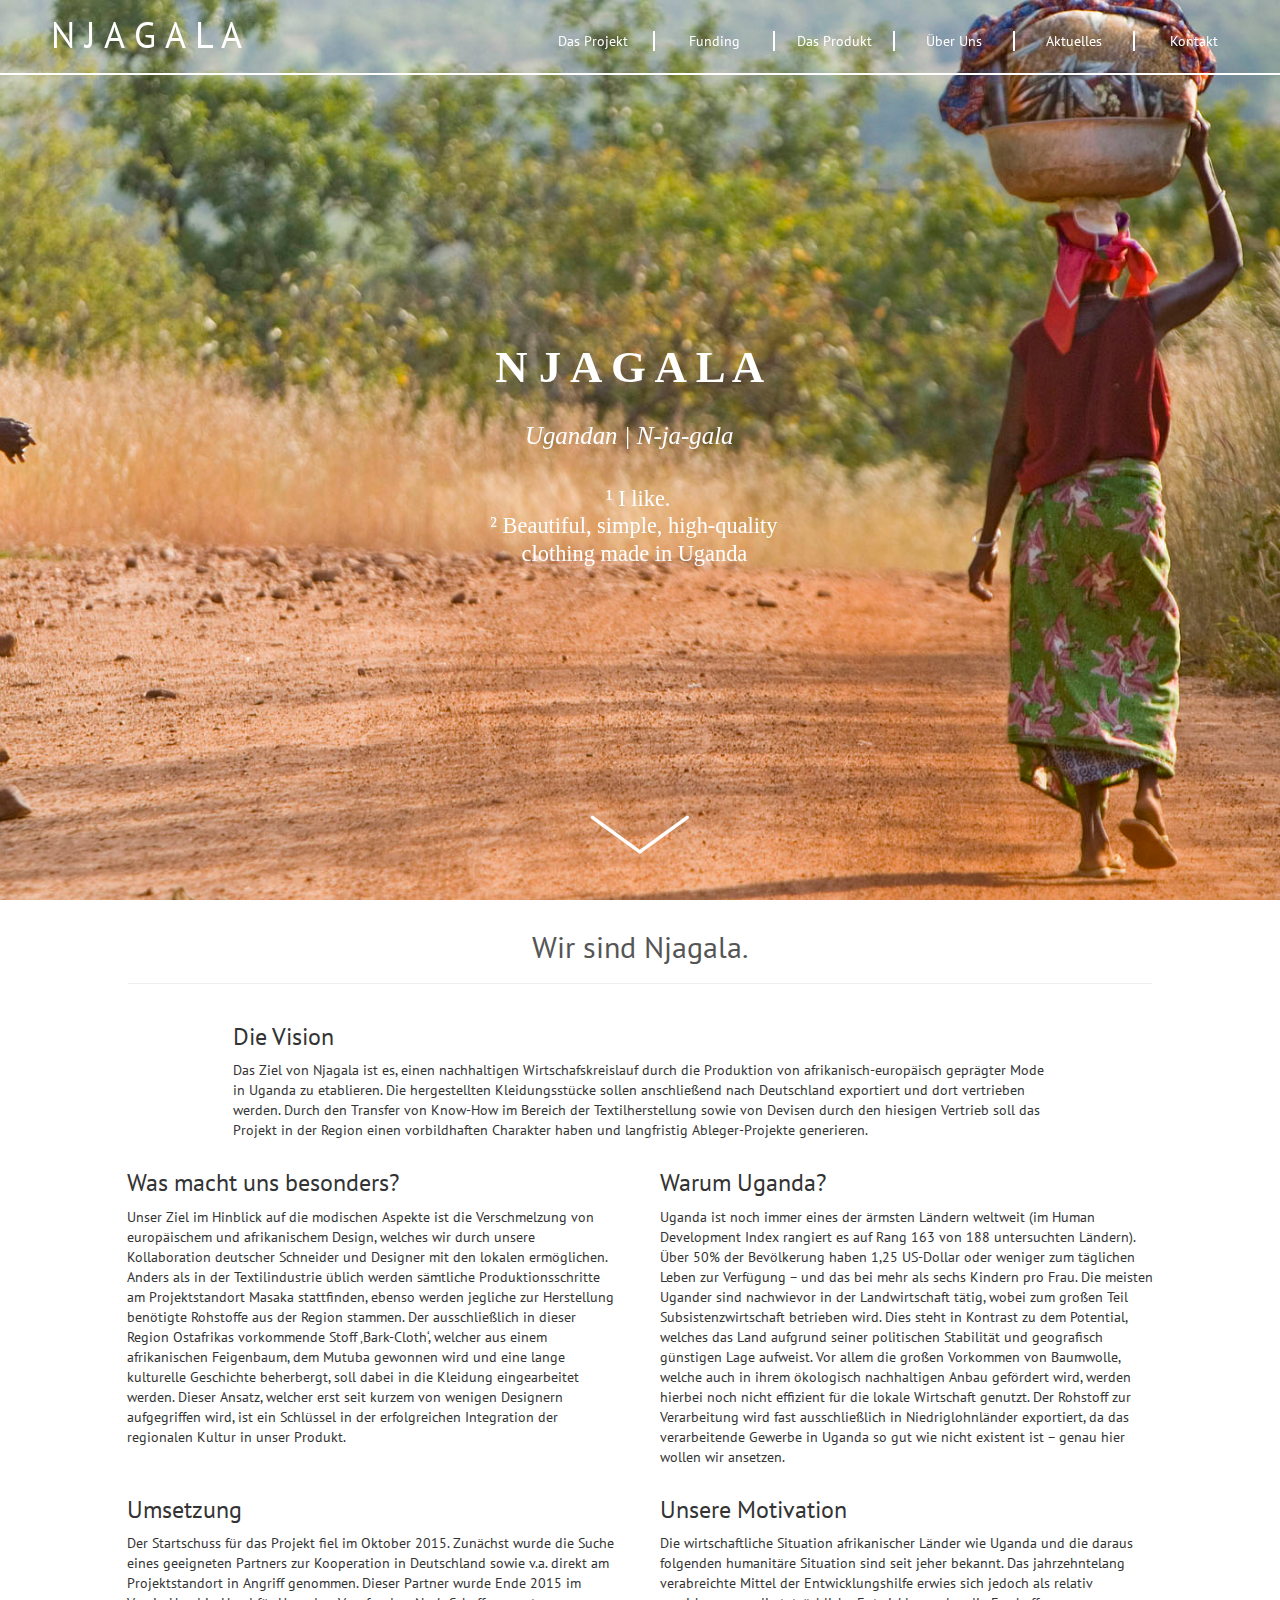
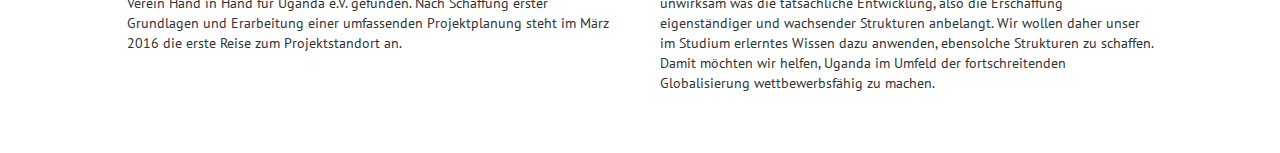
==== index.htm @ dfd2e8a6 "+ new content in first section (project)" ====
<!DOCTYPE html>
<html>
<head>
  <!-- Content-related -->
  <title>Njagala</title>
  <meta http-equiv="author" content="Steven Abreu" />
  <!-- Display-related -->
  <meta charset="utf-8"/>
  <meta name="viewport" content="width=device-width, initial-scale=1.0, maximum-scale=1.0, user-scalable=0">
  <!-- frameworks -->
  <link rel="stylesheet" type="text/css" href="frameworks/css/bootstrap.min.css">
  <link rel="stylesheet" type="text/css" href="frameworks/css/bootstrap-theme.min.css">
  <script src="frameworks/js/jquery-2.2.3.min.js"></script>
  <script src="frameworks/jquery.backstretch.min.js"></script>
  <script src="frameworks/js/bootstrap.min.js"></script>
  <link href='https://fonts.googleapis.com/css?family=PT+Sans:400,700&subset=latin,latin-ext' rel='stylesheet' type='text/css'>
  <!-- custom stuff -->
  <link rel="stylesheet" type="text/css" href="style/styles.css">
  <script src="script/script.js"></script>
</head>

<body>

  <!-- Navigation Bar -->
   <div class="navigation-bar-wrapper">
     <div class="navigation-bar-background">
     </div>
    <header>
      <div id="logo">
        <h1 id="title">N J A G A L A</h1>
      </div>
      <nav>
        <ul class="navbar">
          <li><a class="project-link">Das Projekt</a></li>
          <li><a href="index.htm">Funding</a></li>
          <li><a href="index.htm">Das Produkt</a></li>
          <li><a href="index.htm">Über Uns</a>
            <ul>
              <li class="nested-list-item"><a href="index.htm">Das Team</a></li>
              <li class="nested-list-item"><a href="index.htm">Unsere Partner</a></li>
            </ul>
          </li>
          <li><a href="index.htm">Aktuelles</a></li>
          <li><a href="index.htm">Kontakt</a></li>
        </ul>
      </nav>

      <img id="burger-image" src="images/burger.png" alt="menu" />

    </header>
  </div>

  <!-- Landing Page Background Image -->
  <div class="image-container">
    <script>$(".image-container").backstretch("images/background.jpeg");</script>
    <img id="image-text" src="images/text.svg">
    <img id="down-arrow" src="images/down_arrow.png">
  </div>

  <!-- Burger Menu for smaller devices -->
  <div class="burger-menu">

    <!-- back arrow -->
    <div class="burger-menu-head">
      <img id="back-arrow" src="images/back-arrow.png" class="burger-back-arrow">
    </div>

    <!-- burger menu content -->
    <ul class="burger-nav">
      <li><a class="project-link">Das Projekt</a></li>
      <li><a href="index.htm">Funding</a></li>
      <li><a href="index.htm">Das Produkt</a></li>
      <li><a href="index.htm">Über Uns</a>
        <ul>
          <li><a href="index.htm">Das Team</a></li>
          <li><a href="index.htm">Unsere Partner</a></li>
        </ul>
      </li>
      <li><a href="index.htm">Aktuelles</a></li>
      <li><a href="index.htm">Kontakt</a></li>
    </ul>
    <p class="burger-menu-subtext">© Njagala 2016</p>

  </div>

  <div id="rest-of-page">
    <div class="container full-width">
      <div class="row about-njgala-section">
        <h2 id="about-header">Wir sind Njagala.</h2>
        <hr>
        <div class="pad col-xs-10 col-sm-8 col-lg-8 col-xs-offset-1 col-sm-offset-2">
          <p class="vision">
            <h3 class="vision">Die Vision</h3>
            Das Ziel von Njagala ist es, einen nachhaltigen Wirtschafskreislauf durch die Produktion von afrikanisch-europäisch geprägter Mode in Uganda zu etablieren. Die hergestellten Kleidungsstücke sollen anschließend nach Deutschland exportiert und dort vertrieben werden. Durch den Transfer von Know-How im Bereich der Textilherstellung sowie von Devisen durch den hiesigen Vertrieb soll das Projekt in der Region einen vorbildhaften Charakter haben und langfristig Ableger-Projekte generieren.
          </p>
        </div>
        <div class="pad col-xs-10 col-sm-5 col-lg-5 col-xs-offset-1 col-lg-offset-1">
          <p>
            <h3>Was macht uns besonders?</h3>
            Unser Ziel im Hinblick auf die modischen Aspekte ist die Verschmelzung von europäischem und afrikanischem Design, welches wir durch unsere Kollaboration deutscher Schneider und Designer mit den lokalen ermöglichen. Anders als in der Textilindustrie üblich werden sämtliche Produktionsschritte am Projektstandort Masaka stattfinden, ebenso werden jegliche zur Herstellung benötigte Rohstoffe aus der Region stammen. Der ausschließlich in dieser Region Ostafrikas vorkommende Stoff ‚Bark-Cloth‘, welcher aus einem afrikanischen Feigenbaum, dem Mutuba gewonnen wird und eine lange kulturelle Geschichte beherbergt, soll dabei in die Kleidung eingearbeitet werden. Dieser Ansatz, welcher erst seit kurzem von wenigen Designern aufgegriffen wird, ist ein Schlüssel in der erfolgreichen Integration der regionalen Kultur in unser Produkt.
          </p>
        </div>
        <div class="pad col-xs-10 col-sm-5 col-lg-5 col-xs-offset-1 col-sm-offset-0 col-lg-offset-0">
          <p>
            <h3>Warum Uganda?</h3>
            Uganda ist noch immer eines der ärmsten Ländern weltweit (im Human Development Index rangiert es auf Rang 163 von 188 untersuchten Ländern). Über 50% der Bevölkerung haben 1,25 US-Dollar oder weniger zum täglichen Leben zur Verfügung – und das bei mehr als sechs Kindern pro Frau. Die meisten Ugander sind nachwievor in der Landwirtschaft tätig, wobei zum großen Teil Subsistenzwirtschaft betrieben wird. Dies steht in Kontrast zu dem Potential, welches das Land aufgrund seiner politischen Stabilität und geografisch günstigen Lage aufweist. Vor allem die großen Vorkommen von Baumwolle, welche auch in ihrem ökologisch nachhaltigen Anbau gefördert wird, werden hierbei noch nicht effizient für die lokale Wirtschaft genutzt. Der Rohstoff zur Verarbeitung wird fast ausschließlich in Niedriglohnländer exportiert, da das verarbeitende Gewerbe in Uganda so gut wie nicht existent ist – genau hier wollen wir ansetzen.
          </p>
        </div>
        <div class="pad col-xs-10 col-sm-5 col-lg-5 col-xs-offset-1">
          <p>
            <h3>Umsetzung</h3>
            Der Startschuss für das Projekt fiel im Oktober 2015. Zunächst wurde die Suche eines geeigneten Partners zur Kooperation in Deutschland sowie v.a. direkt am Projektstandort in Angriff genommen. Dieser Partner wurde Ende 2015 im Verein Hand in Hand für Uganda e.V. gefunden. Nach Schaffung erster Grundlagen und Erarbeitung einer umfassenden Projektplanung steht im März 2016 die erste Reise zum Projektstandort an.
          </p>
        </div>
        <div class="pad col-xs-10 col-sm-5 col-lg-5 col-xs-offset-1 col-sm-offset-0">
          <p>
            <h3>Unsere Motivation</h3>
            Die wirtschaftliche Situation afrikanischer Länder wie Uganda und die daraus folgenden humanitäre Situation sind seit jeher bekannt. Das jahrzehntelang verabreichte Mittel der Entwicklungshilfe erwies sich jedoch als relativ unwirksam was die tatsächliche Entwicklung, also die Erschaffung eigenständiger und wachsender Strukturen anbelangt. Wir wollen daher unser im Studium erlerntes Wissen dazu anwenden, ebensolche Strukturen zu schaffen. Damit möchten wir helfen, Uganda im Umfeld der fortschreitenden Globalisierung wettbewerbsfähig  zu machen.
          </p>
        </div>
      </div>
    </div>
  </div>

  <footer>
  </footer>
</body>
</html>
---- style/styles.css ----
body {
	font-family: 'PT Sans', sans-serif;
}

hr {
	width: 80%;
}

p {
	overflow: hidden;
}

.pad {
	padding: 0px 20px;
}

#about-header {
	text-align: center;
	width: 100%;
	color: #555;
}

#rest-of-page {
	background-color: white;
	z-index: 0;
	position: absolute;
	top: 100%;
	padding-top: 10px;
	padding-bottom: 50px;
}

.full-width {
	width: 100%;
}

.about-njagala-section {
	margin: 0px 200px;
}

/*----------------- Start -----------------*/

.navigation-bar-background {
	position: absolute;
	top: 0px;
	left: 0px;
	width: 100%;
	height:100%;
	background-color: #555;
	opacity: 0.0;
}

.navigation-bar-wrapper {
	z-index: 99;
	position: fixed;
	width: 100%;
	height: 75px;
	border-bottom: 2px solid #fff; /* text-color */
}

.image-container {
	z-index: -10;
	height: 100%;
	width: 100%;
	margin: 0;
	padding: 0;
	position: fixed;
	left: 0;
	top: 0;
}

img#image-text {
	z-index: -1;
	width: 300px;
	height: auto;
	position: fixed;
	left: 50%;
	top: 50%;
	margin-left: -150px;
	margin-top: -100px;
}

@media only screen and (max-height: 500px) {
	img#image-text {
		width: 200px;
		margin-left: -100px;
		margin-top: -66px;
	}
}

img#down-arrow {
	max-width: 100px;
	height: auto;
	position: absolute;
	bottom: 5%;
	left: 50%;
	margin-left: -50px;
	overflow: hidden;
}

header {
	position: fixed;
	top: 5px;
	left: 3%;
	right: 2%;
	z-index: 999;
	height: 60px;
	padding-top: 5px;
	padding-bottom: 15px;
	overflow: visible;
}

#logo {
	float: left;
	margin-left: 1%;
	margin-top: 5px;
	clear: both;
}

h1#title {
	display: inline;
	color: #fff; /* text-color */
}

/* -------------------- NAVIGATION BAR-------------------- */

nav {
	float: right;
	margin-top: 20px;
	height: 50px;
}

.project-link {
	cursor: pointer;
}

.navbar li {
	float: left;
	list-style: none;
	text-align: center;
	width: 120px;
	color: #fff; /* text-color */
	padding: 0;
	margin: 0;
}

.navbar li:first-of-type {
	border: none;
}

.navbar li {
	border-left: 2px solid #fff; /* text-color */
}

.navbar a {
	text-decoration: none;
	color: #fff; /* text-color */
}

.navbar a:hover {
	color: #fff; /* text-color */
}

/* nested list */
.navbar li ul {
	display: none;
	margin: 0;
	padding: 0;
}

.navbar li:hover ul {
	display: block;
}

.navbar li:hover ul li:first-of-type {
	padding-top: 32px;
	border-left: 2px solid #fff; /* text-color */
}

.navbar li:hover ul li {
	padding: 10px;
	margin-left: -2px;
	padding-right: 10px;
	border-bottom: 2px solid white;
	/*background-color: transparent; /* bg-color */*/
}

img#burger-image {
	height: 32px;
	width: 32px;
	position: fixed;
	right: 6%;
	top: 19px;
	display: none;
}

@media only screen and (max-width: 1050px) {
	img#burger-image {
		display: block;
	}

	nav {
		visibility: hidden;
	}
}

/* -------------------- BURGER MENU -------------------- */

.burger-menu {
	z-index: 9999;
	background-color: #555; /* bg-color */
	position: fixed;
	top: 0;
	right: 0;
	height: 100%;
	width: 300px;

	display: table;
	position: fixed;
	min-height: 380px;
}

.burger-menu-head {
	height: 75px;
	border-bottom: 2px solid #fff; /* text-color */
}

.burger-back-arrow {
	height: 32px;
	width: 32px;
	position: fixed;
	right: 6%;
	top: 19px;
	z-index: 9999;
}

.burger-menu-subtext {
	color: #fff; /* text-color */
	text-align: center;

	display: table-row;
	vertical-align: bottom;
}

.burger-nav {
	display: table-row;
	vertical-align: middle;
}

.burger-nav li {
	min-width: 200px;
	max-width: 80%;
	list-style: none;
	text-align: right;
	color: #fff; /* text-color */
	padding: 20px 0;
	margin: 0;
	font-size: 30px;
	font-weight: bold;
}

.burger-nav a {
	text-decoration: none;
	color: #fff; /* text-color */
}

.burger-nav li ul {
	margin: 0;
	padding: 0;
	display: none;
}

@media only screen and (max-height: 580px) {
	.burger-nav li {
		font-size: 20px;
		padding: 15px 0;
		min-width: 133px;
	}
	.burger-menu {
		width: 200px;
	}
}

@media only screen and (max-height: 580px) and (max-width: 600px) {
	.burger-menu {
		width: 100%;
	}
}

@media only screen and (max-width: 600px) {
	.burger-menu {
		width: 100%;
	}

	.burger-nav li {
		text-align: center;
		max-width: 100%;
	}
}

@media only screen and (max-height: 630px) {
	.burger-nav li {
		font-size: 25px;
		padding: 17px 0;
	}
}

@media only screen and (max-height: 525px) {
	.burger-nav li {
		font-size: 15px;
		padding: 10px 0;
	}
}
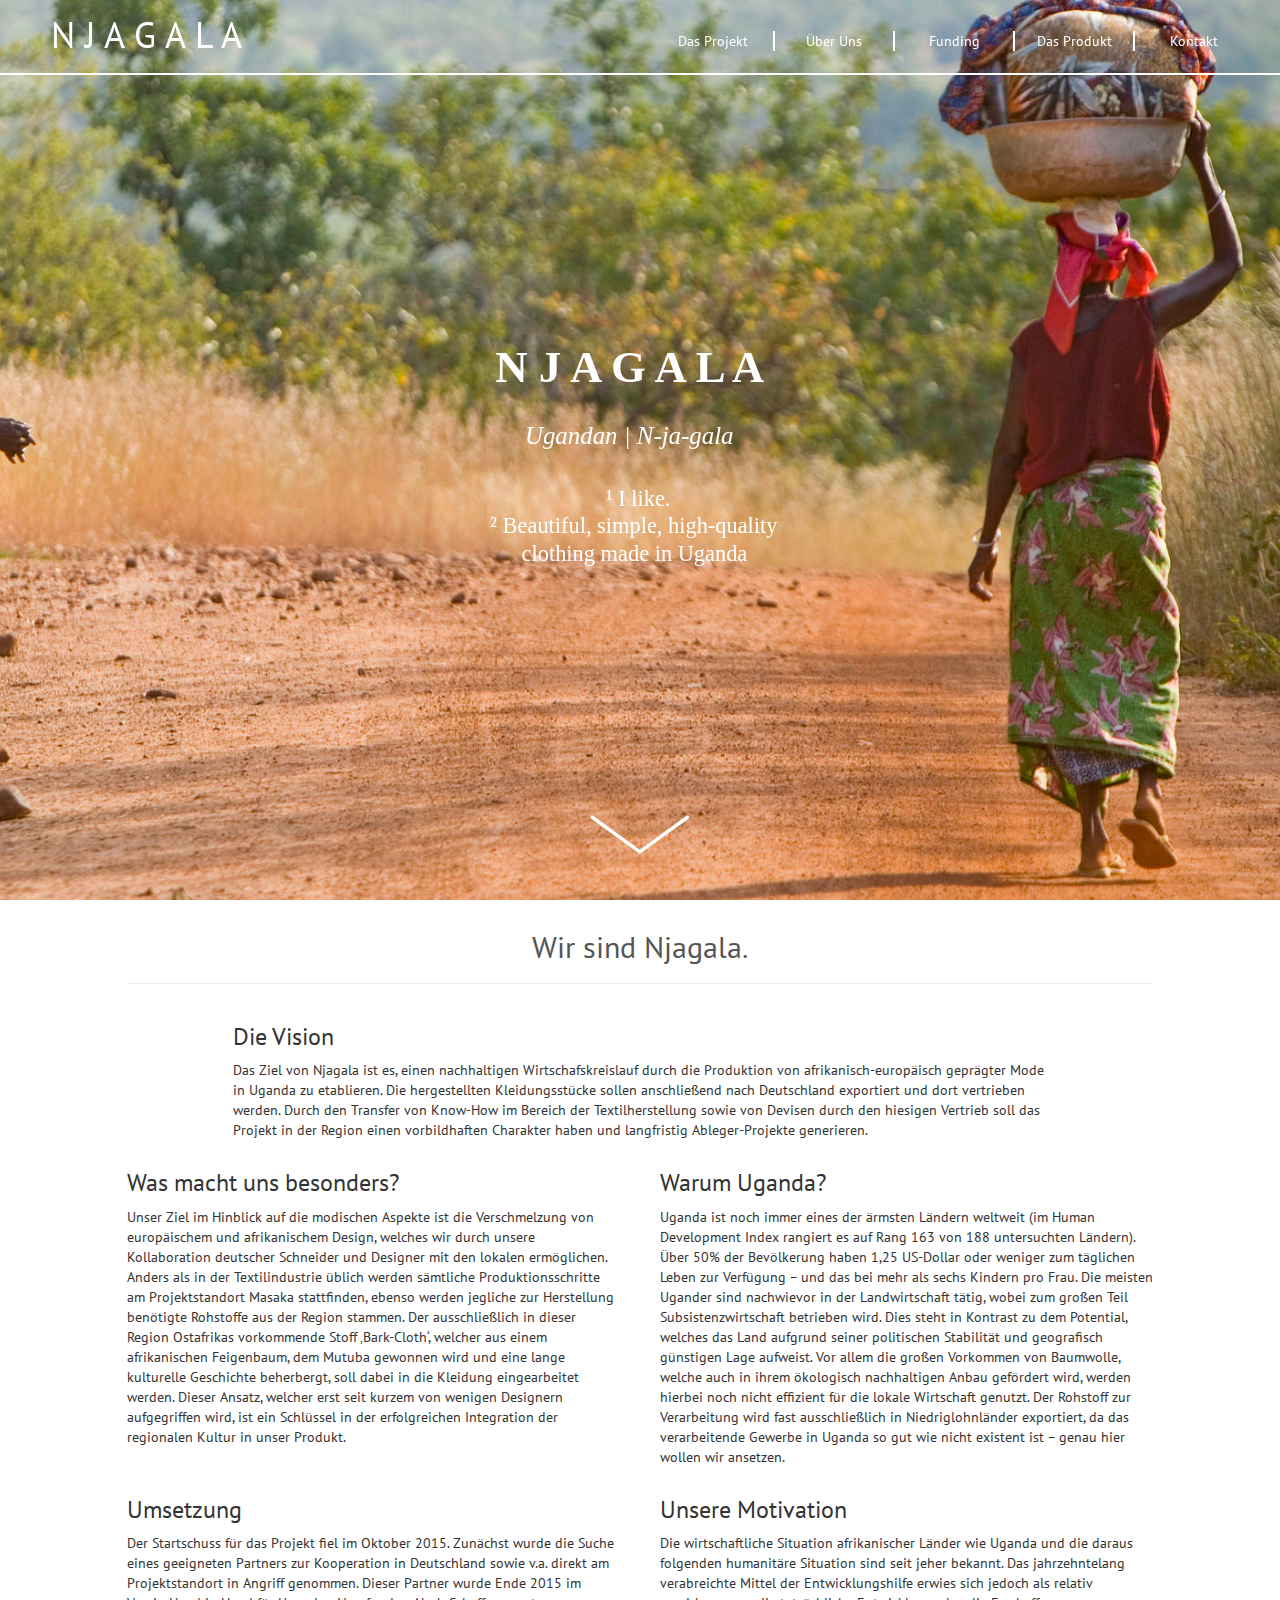
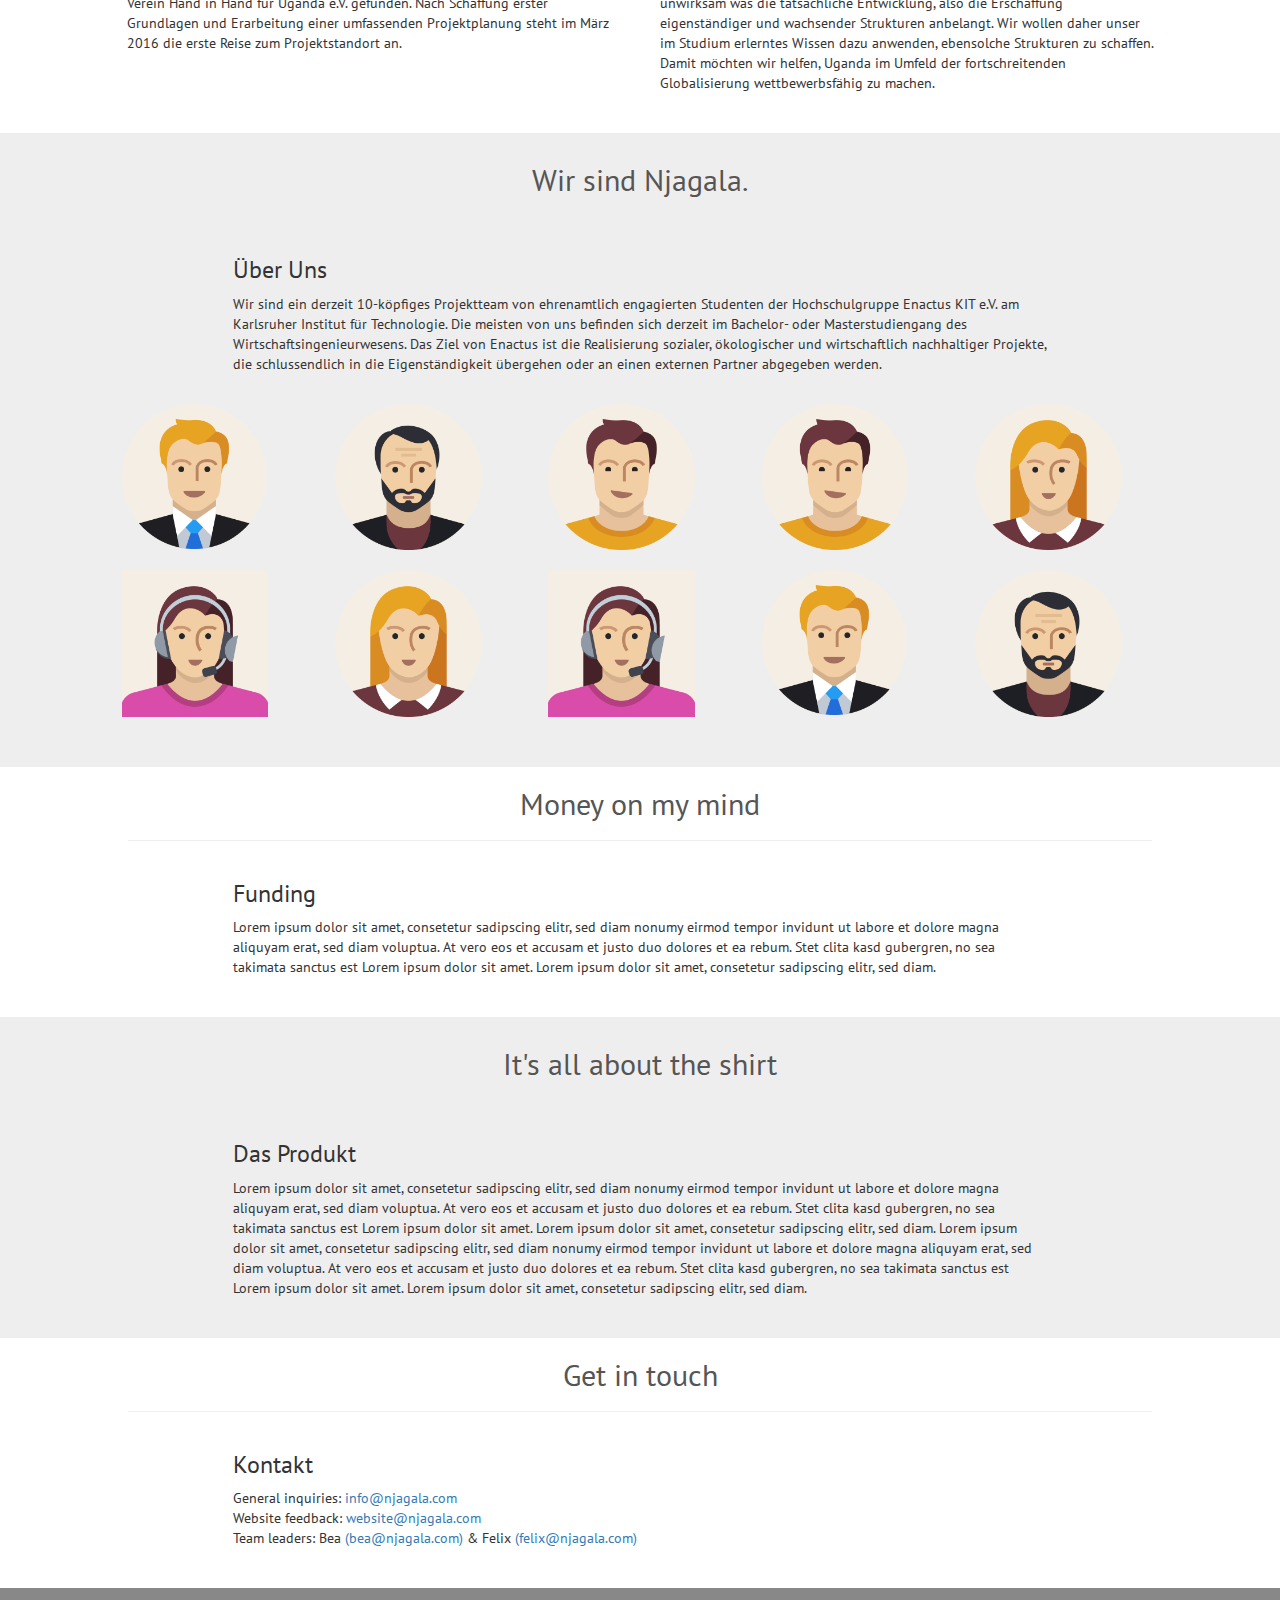
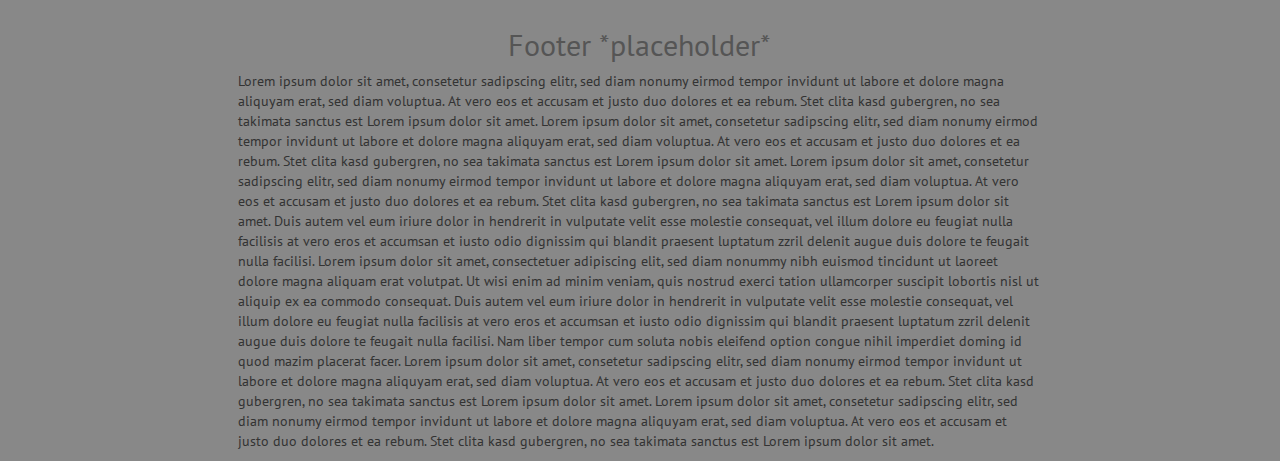
==== commit 87203134: "+ more content (about-us, funding, product, contact)" ====
--- a/index.htm
+++ b/index.htm
@@ -31,17 +31,17 @@
       </div>
       <nav>
         <ul class="navbar">
-          <li><a class="project-link">Das Projekt</a></li>
-          <li><a href="index.htm">Funding</a></li>
-          <li><a href="index.htm">Das Produkt</a></li>
-          <li><a href="index.htm">Über Uns</a>
+          <li><a class="project-link nav-link">Das Projekt</a></li>
+          <li><a class='nav-link about-us-link'>Über Uns</a>
             <ul>
-              <li class="nested-list-item"><a href="index.htm">Das Team</a></li>
-              <li class="nested-list-item"><a href="index.htm">Unsere Partner</a></li>
+              <li class="nested-list-item"><a class='nav-link'>Das Team</a></li>
+              <li class="nested-list-item"><a class='nav-link'>Unsere Partner</a></li>
             </ul>
           </li>
-          <li><a href="index.htm">Aktuelles</a></li>
-          <li><a href="index.htm">Kontakt</a></li>
+          <li><a class='nav-link funding-link'>Funding</a></li>
+          <li><a class='nav-link product-link'>Das Produkt</a></li>
+          <li><a class='nav-link contact-link'>Kontakt</a></li>
+          <!-- <li><a class='nav-link'>Aktuelles</a></li> -->
         </ul>
       </nav>
 
@@ -67,17 +67,17 @@
 
     <!-- burger menu content -->
     <ul class="burger-nav">
-      <li><a class="project-link">Das Projekt</a></li>
-      <li><a href="index.htm">Funding</a></li>
-      <li><a href="index.htm">Das Produkt</a></li>
-      <li><a href="index.htm">Über Uns</a>
+      <li><a class="nav-link project-link">Das Projekt</a></li>
+      <li><a class='nav-link about-us-link'>Über Uns</a>
         <ul>
-          <li><a href="index.htm">Das Team</a></li>
-          <li><a href="index.htm">Unsere Partner</a></li>
+          <li><a class='nav-link'>Das Team</a></li>
+          <li><a class='nav-link'>Unsere Partner</a></li>
         </ul>
       </li>
-      <li><a href="index.htm">Aktuelles</a></li>
-      <li><a href="index.htm">Kontakt</a></li>
+      <li><a class='nav-link funding-link'>Funding</a></li>
+      <li><a class='nav-link product-link'>Das Produkt</a></li>
+      <li><a class='nav-link contact-link'>Kontakt</a></li>
+      <!-- <li><a class='nav-link'>Aktuelles</a></li> -->
     </ul>
     <p class="burger-menu-subtext">© Njagala 2016</p>
 
@@ -85,7 +85,7 @@
 
   <div id="rest-of-page">
     <div class="container full-width">
-      <div class="row about-njgala-section">
+      <div class="row about-njagala-section">
         <h2 id="about-header">Wir sind Njagala.</h2>
         <hr>
         <div class="pad col-xs-10 col-sm-8 col-lg-8 col-xs-offset-1 col-sm-offset-2">
@@ -120,9 +120,103 @@
         </div>
       </div>
     </div>
-  </div>
-
-  <footer>
-  </footer>
+    <div class="container full-width about-us-container">
+      <div class="row about-us-section">
+        <h2 id="about-header">Wir sind Njagala.</h2>
+        <hr>
+        <div class="pad col-xs-10 col-sm-8 col-lg-8 col-xs-offset-1 col-sm-offset-2">
+          <p class="vision">
+            <h3 class="vision">Über Uns</h3>
+            Wir sind ein derzeit 10-köpfiges Projektteam von ehrenamtlich engagierten Studenten der Hochschulgruppe Enactus KIT e.V. am Karlsruher Institut für Technologie. Die meisten von uns befinden sich derzeit im Bachelor- oder Masterstudiengang des Wirtschaftsingenieurwesens. Das Ziel von Enactus ist die Realisierung sozialer, ökologischer und wirtschaftlich nachhaltiger Projekte, die schlussendlich in die Eigenständigkeit übergehen oder an einen externen Partner abgegeben werden.
+          </p>
+        </div>
+        <div class="about-us-team">
+          <!-- <h3>Das Team</h3> -->
+          <div class="col-xs-2 col-xs-offset-1">
+            <img class='avatart' src="images/avatars/male1.png">
+          </div>
+          <div class="col-xs-2 fill">
+            <img class='avatart' src="images/avatars/male2.png">
+          </div>
+          <div class="col-xs-2 fill">
+            <img class='avatart' src="images/avatars/male3.png">
+          </div>
+          <div class="col-xs-2 fill">
+            <img class='avatart' src="images/avatars/male3.png">
+          </div>
+          <div class="col-xs-2 fill">
+            <img class='avatart' src="images/avatars/female1.png">
+          </div>
+          <div class="col-xs-2 col-xs-offset-1">
+            <img class='avatarb' src="images/avatars/female2.png">
+          </div>
+          <div class="col-xs-2 fill">
+            <img class='avatarb' src="images/avatars/female1.png">
+          </div>
+          <div class="col-xs-2 fill">
+            <img class='avatarb' src="images/avatars/female2.png">
+          </div>
+          <div class="col-xs-2">
+            <img class='avatarb' src="images/avatars/male1.png">
+          </div>
+          <div class="col-xs-2 fill">
+            <img class='avatarb' src="images/avatars/male2.png">
+          </div>
+        </div>
+      </div>
+    </div>
+
+    <div class="container full-width">
+      <div class="row funding-section">
+        <h2 id="funding-header">Money on my mind</h2>
+        <hr>
+        <div class="pad col-xs-10 col-sm-8 col-lg-8 col-xs-offset-1 col-sm-offset-2">
+          <p class="funding">
+            <h3 class="funding">Funding</h3>
+            Lorem ipsum dolor sit amet, consetetur sadipscing elitr, sed diam nonumy eirmod tempor invidunt ut labore et dolore magna aliquyam erat, sed diam voluptua. At vero eos et accusam et justo duo dolores et ea rebum. Stet clita kasd gubergren, no sea takimata sanctus est Lorem ipsum dolor sit amet. Lorem ipsum dolor sit amet, consetetur sadipscing elitr, sed diam.
+          </p>
+        </div>
+      </div>
+    </div>
+
+    <div class="container full-width">
+      <div class="row product-section">
+        <h2 id="product-header">It's all about the shirt</h2>
+        <hr>
+        <div class="pad col-xs-10 col-sm-8 col-lg-8 col-xs-offset-1 col-sm-offset-2">
+          <p class="product">
+            <h3 class="product">Das Produkt</h3>
+            Lorem ipsum dolor sit amet, consetetur sadipscing elitr, sed diam nonumy eirmod tempor invidunt ut labore et dolore magna aliquyam erat, sed diam voluptua. At vero eos et accusam et justo duo dolores et ea rebum. Stet clita kasd gubergren, no sea takimata sanctus est Lorem ipsum dolor sit amet. Lorem ipsum dolor sit amet, consetetur sadipscing elitr, sed diam.
+            Lorem ipsum dolor sit amet, consetetur sadipscing elitr, sed diam nonumy eirmod tempor invidunt ut labore et dolore magna aliquyam erat, sed diam voluptua. At vero eos et accusam et justo duo dolores et ea rebum. Stet clita kasd gubergren, no sea takimata sanctus est Lorem ipsum dolor sit amet. Lorem ipsum dolor sit amet, consetetur sadipscing elitr, sed diam.
+          </p>
+        </div>
+      </div>
+    </div>
+
+    <div class="container full-width">
+      <div class="row contact-section">
+        <h2 id="contact-header">Get in touch</h2>
+        <hr>
+        <div class="pad col-xs-10 col-sm-8 col-lg-8 col-xs-offset-1 col-sm-offset-2">
+          <p class="contact">
+            <h3 class="contact">Kontakt</h3>
+            General inquiries: <a href="mailto:info@njagala.com">info@njagala.com</a><br>
+            Website feedback: <a href="mailto:website@njagala.com">website@njagala.com</a><br>
+            Team leaders: Bea <a href="mailto:bea@njagala.com">(bea@njagala.com)</a> &amp; Felix <a href="mailto:felix@njagala.com">(felix@njagala.com)</a><br>
+
+          </p>
+        </div>
+      </div>
+    </div>
+
+    <footer class="container full-width">
+      <div class="col-xs-10 col-sm-8 col-lg-8 col-xs-offset-1 col-sm-offset-2">
+        <h2 id='footer-header'>Footer *placeholder*</h2>
+        <p>
+          Lorem ipsum dolor sit amet, consetetur sadipscing elitr, sed diam nonumy eirmod tempor invidunt ut labore et dolore magna aliquyam erat, sed diam voluptua. At vero eos et accusam et justo duo dolores et ea rebum. Stet clita kasd gubergren, no sea takimata sanctus est Lorem ipsum dolor sit amet. Lorem ipsum dolor sit amet, consetetur sadipscing elitr, sed diam nonumy eirmod tempor invidunt ut labore et dolore magna aliquyam erat, sed diam voluptua. At vero eos et accusam et justo duo dolores et ea rebum. Stet clita kasd gubergren, no sea takimata sanctus est Lorem ipsum dolor sit amet. Lorem ipsum dolor sit amet, consetetur sadipscing elitr, sed diam nonumy eirmod tempor invidunt ut labore et dolore magna aliquyam erat, sed diam voluptua. At vero eos et accusam et justo duo dolores et ea rebum. Stet clita kasd gubergren, no sea takimata sanctus est Lorem ipsum dolor sit amet. Duis autem vel eum iriure dolor in hendrerit in vulputate velit esse molestie consequat, vel illum dolore eu feugiat nulla facilisis at vero eros et accumsan et iusto odio dignissim qui blandit praesent luptatum zzril delenit augue duis dolore te feugait nulla facilisi. Lorem ipsum dolor sit amet, consectetuer adipiscing elit, sed diam nonummy nibh euismod tincidunt ut laoreet dolore magna aliquam erat volutpat. Ut wisi enim ad minim veniam, quis nostrud exerci tation ullamcorper suscipit lobortis nisl ut aliquip ex ea commodo consequat. Duis autem vel eum iriure dolor in hendrerit in vulputate velit esse molestie consequat, vel illum dolore eu feugiat nulla facilisis at vero eros et accumsan et iusto odio dignissim qui blandit praesent luptatum zzril delenit augue duis dolore te feugait nulla facilisi. Nam liber tempor cum soluta nobis eleifend option congue nihil imperdiet doming id quod mazim placerat facer. Lorem ipsum dolor sit amet, consetetur sadipscing elitr, sed diam nonumy eirmod tempor invidunt ut labore et dolore magna aliquyam erat, sed diam voluptua. At vero eos et accusam et justo duo dolores et ea rebum. Stet clita kasd gubergren, no sea takimata sanctus est Lorem ipsum dolor sit amet. Lorem ipsum dolor sit amet, consetetur sadipscing elitr, sed diam nonumy eirmod tempor invidunt ut labore et dolore magna aliquyam erat, sed diam voluptua. At vero eos et accusam et justo duo dolores et ea rebum. Stet clita kasd gubergren, no sea takimata sanctus est Lorem ipsum dolor sit amet.
+        </p>
+      </div>
+    </footer>
+  </div>
 </body>
 </html>
--- a/style/styles.css
+++ b/style/styles.css
@@ -2,19 +2,39 @@
 	font-family: 'PT Sans', sans-serif;
 }
 
+.avatart, .avatarb {
+	width: 80%;
+	padding-top: 20px;
+}
+
+.avatarb {
+	padding-bottom: 20px;
+}
+
+.about-us-section, .product-section {
+	background-color: #eee;
+	padding-top: 10px;
+}
+
+footer {
+	width: 100%;
+	background-color: #888;
+	padding-top: 20px;
+}
+
 hr {
 	width: 80%;
 }
 
-p {
-	overflow: hidden;
-}
-
 .pad {
 	padding: 0px 20px;
 }
 
-#about-header {
+.row {
+	padding-bottom: 30px;
+}
+
+#about-header, #funding-header, #product-header, #contact-header, #footer-header {
 	text-align: center;
 	width: 100%;
 	color: #555;
@@ -26,15 +46,10 @@
 	position: absolute;
 	top: 100%;
 	padding-top: 10px;
-	padding-bottom: 50px;
 }
 
 .full-width {
 	width: 100%;
-}
-
-.about-njagala-section {
-	margin: 0px 200px;
 }
 
 /*----------------- Start -----------------*/
@@ -129,7 +144,7 @@
 	height: 50px;
 }
 
-.project-link {
+.nav-link {
 	cursor: pointer;
 }
 
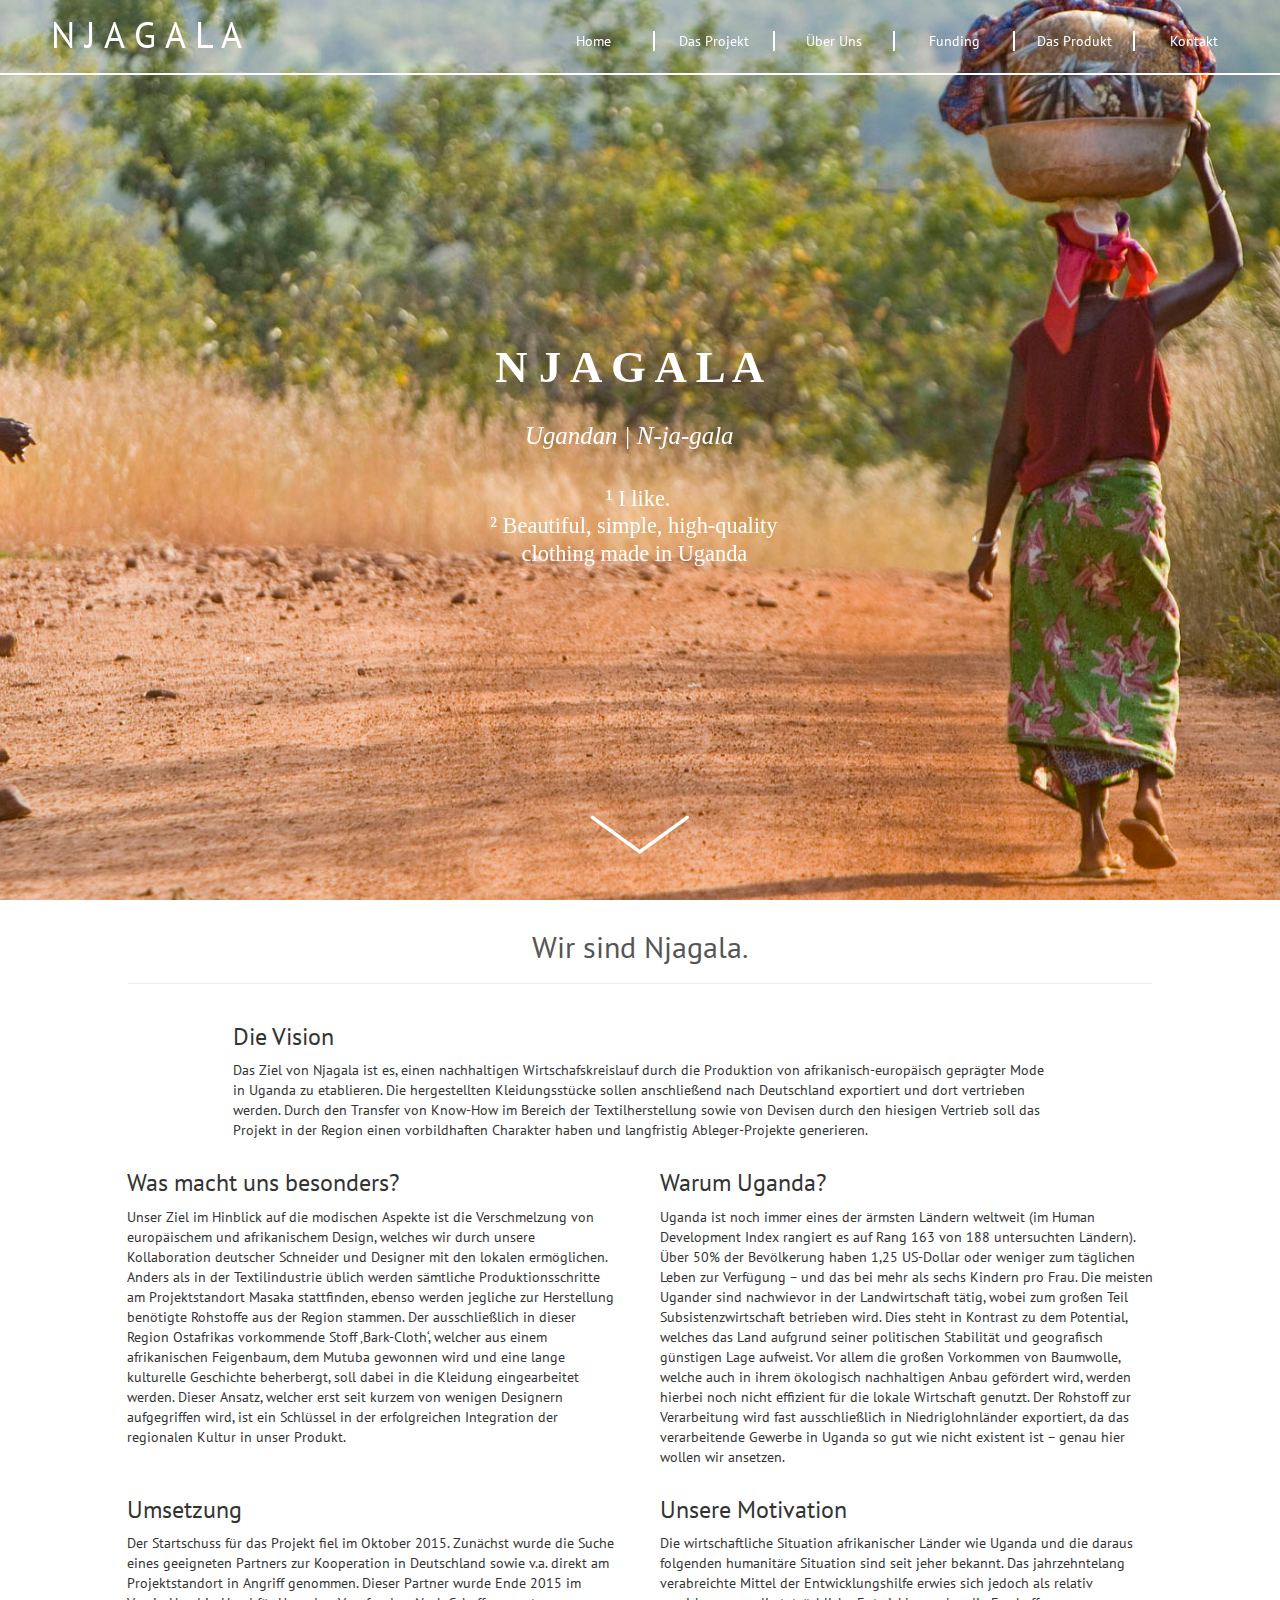
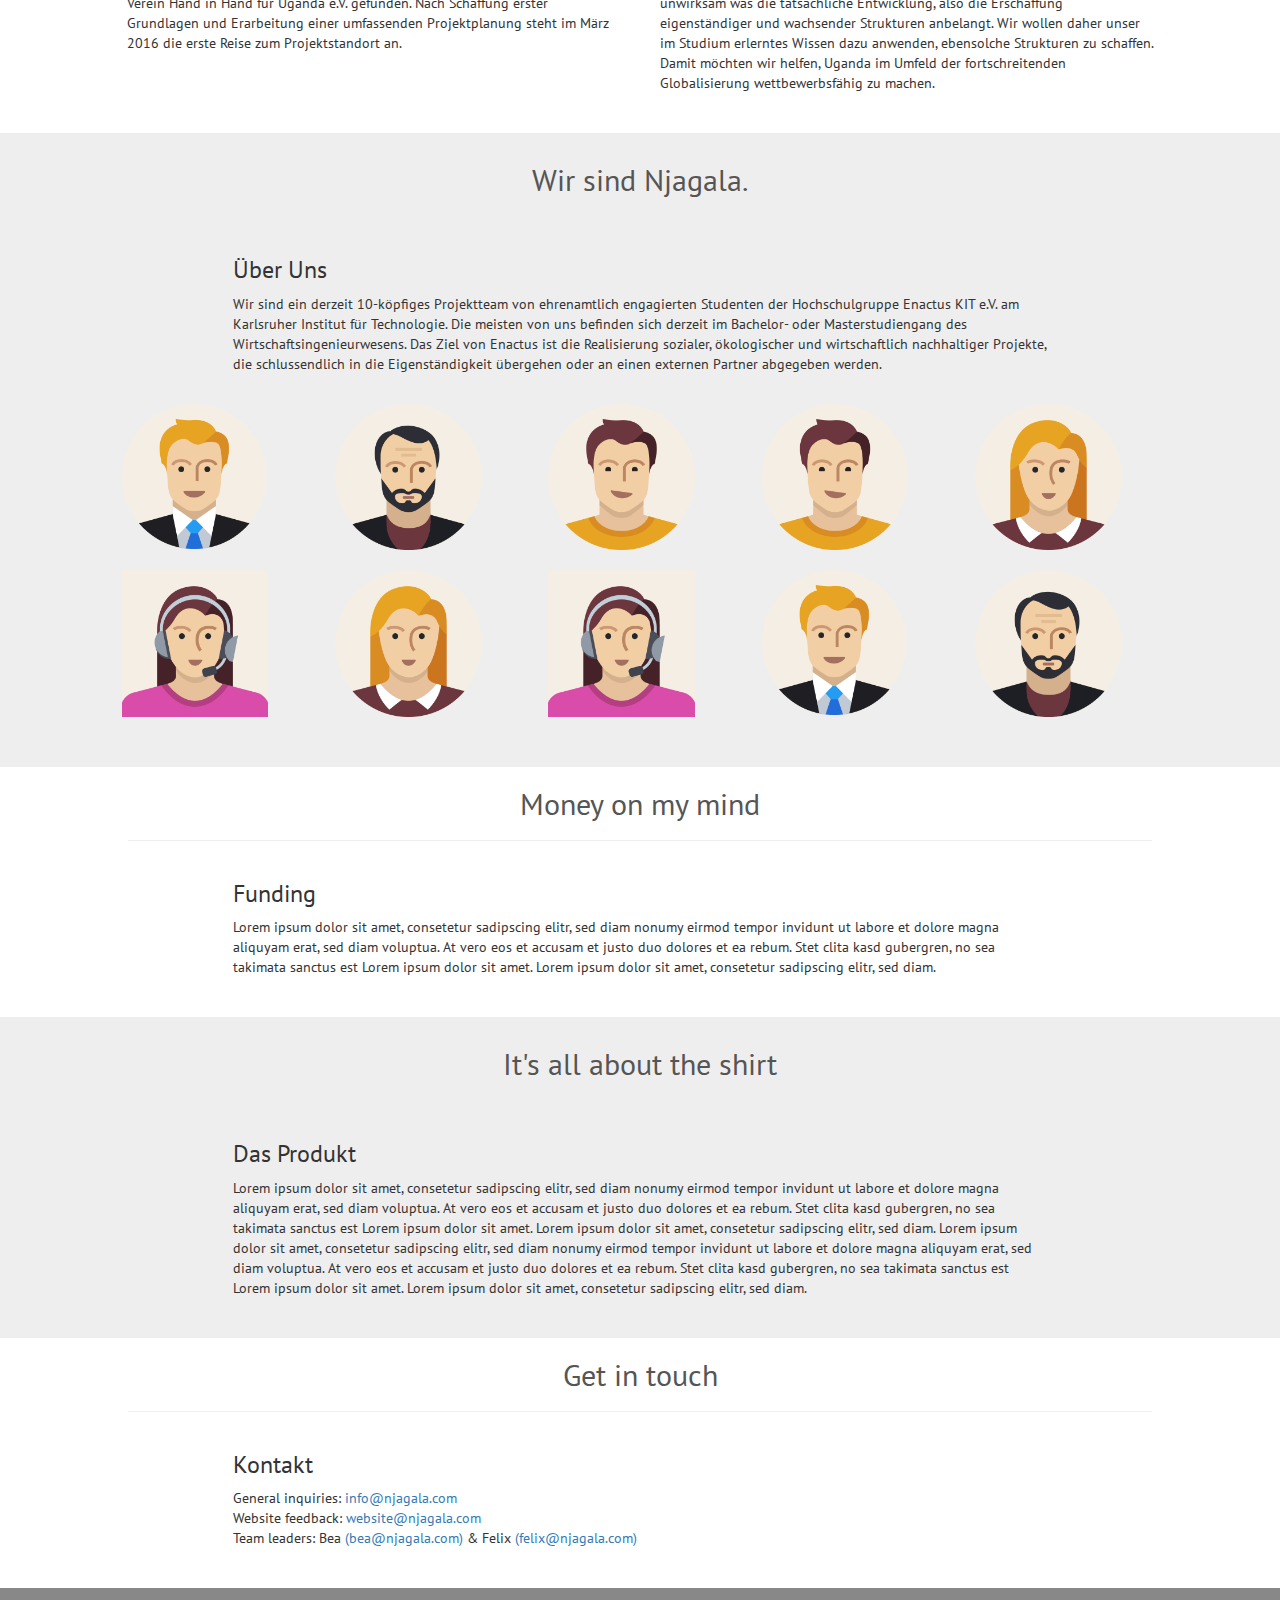
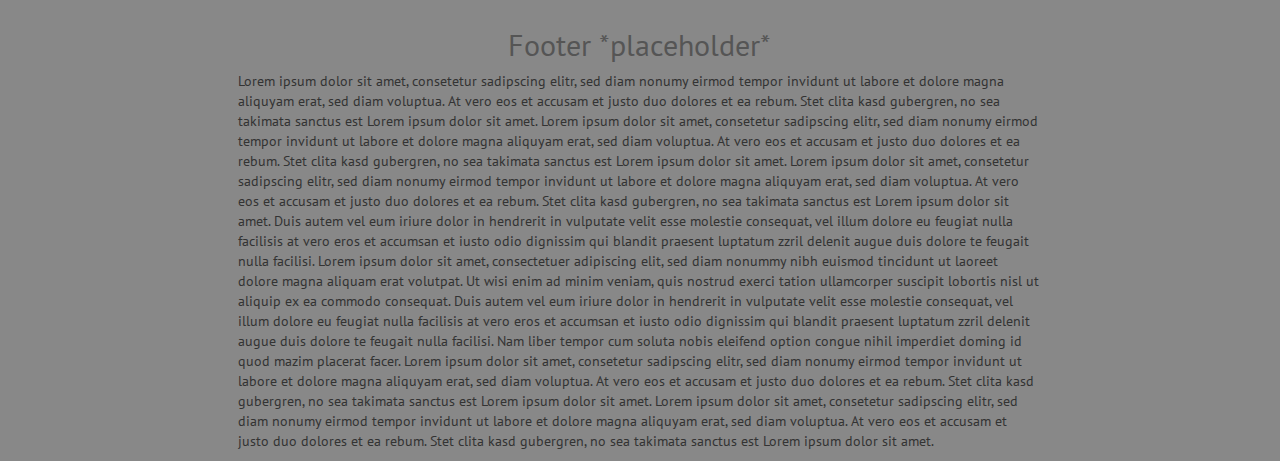
==== commit 0cfacd7d: "+ added home button to navbar" ====
--- a/index.htm
+++ b/index.htm
@@ -31,6 +31,7 @@
       </div>
       <nav>
         <ul class="navbar">
+          <li><a class="home-link nav-link">Home</a></li>
           <li><a class="project-link nav-link">Das Projekt</a></li>
           <li><a class='nav-link about-us-link'>Über Uns</a>
             <ul>
@@ -67,6 +68,7 @@
 
     <!-- burger menu content -->
     <ul class="burger-nav">
+      <li><a class="home-link nav-link">Home</a></li>
       <li><a class="nav-link project-link">Das Projekt</a></li>
       <li><a class='nav-link about-us-link'>Über Uns</a>
         <ul>
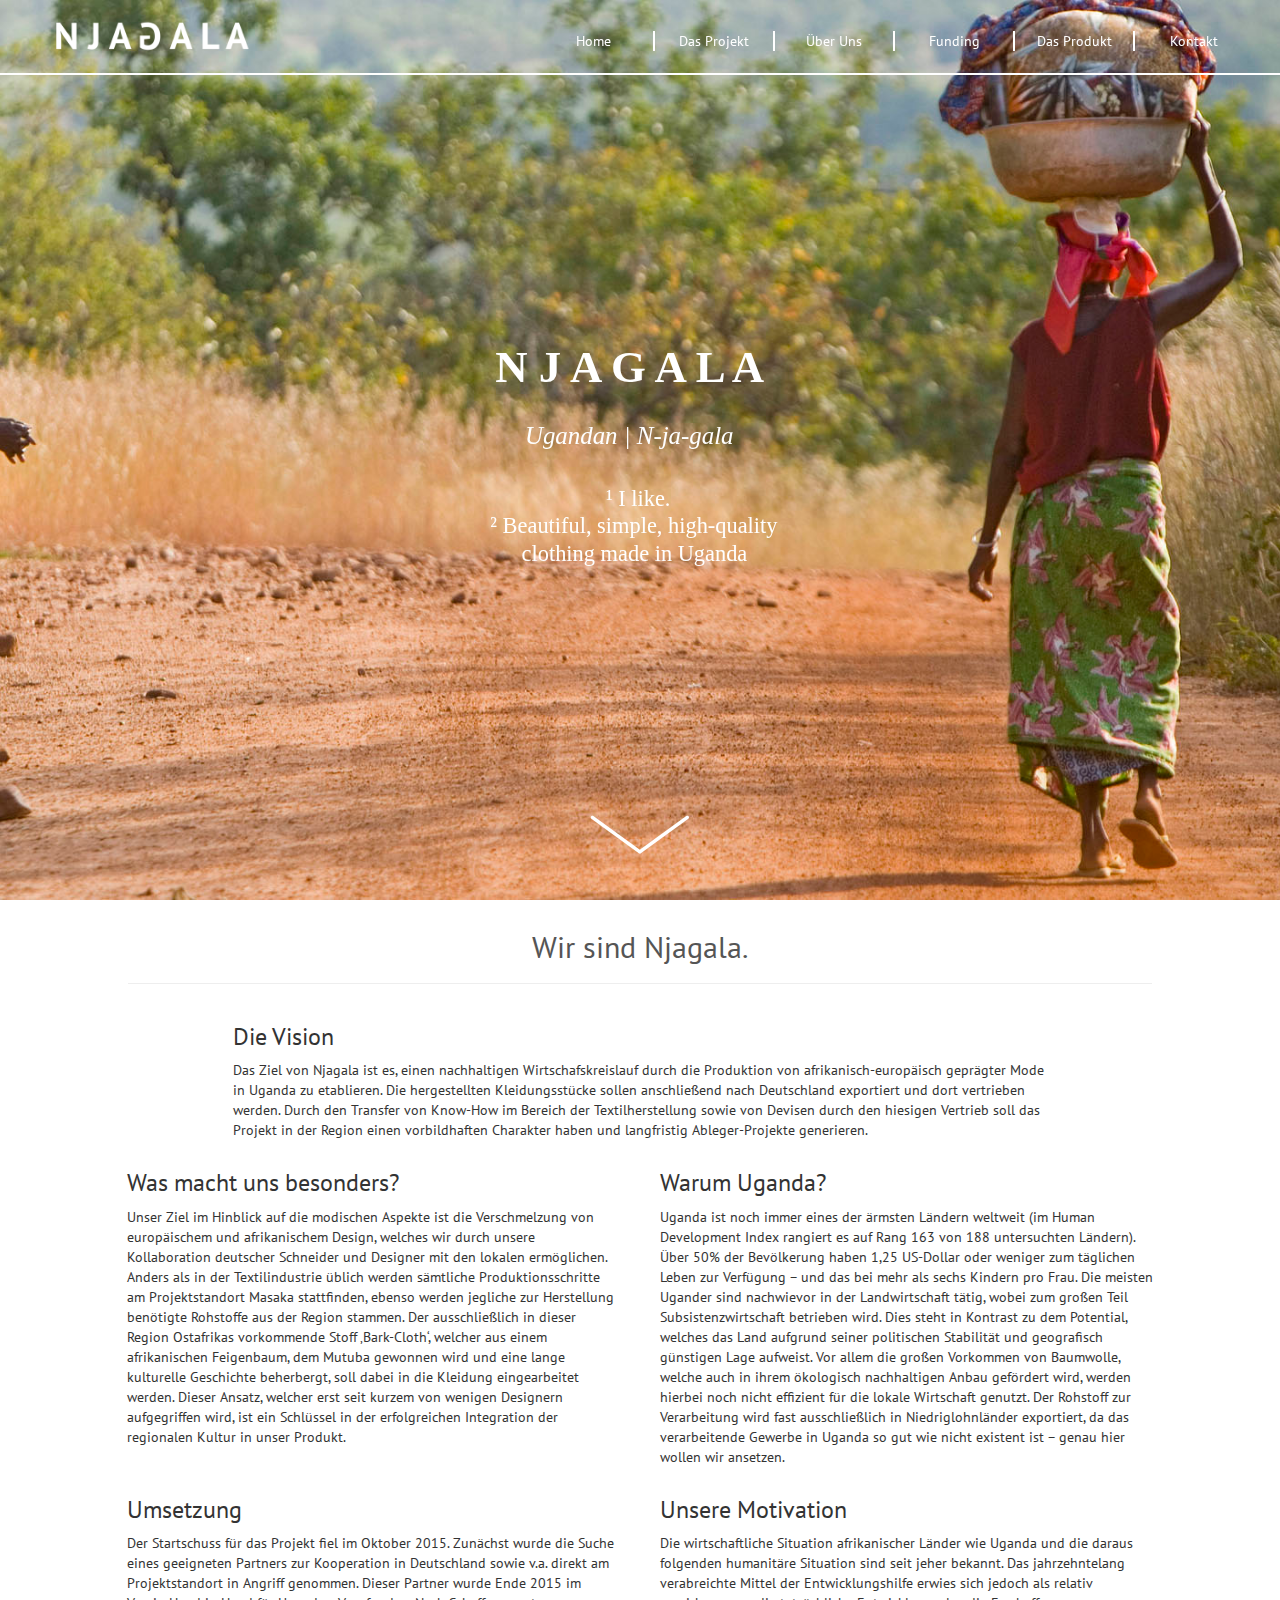
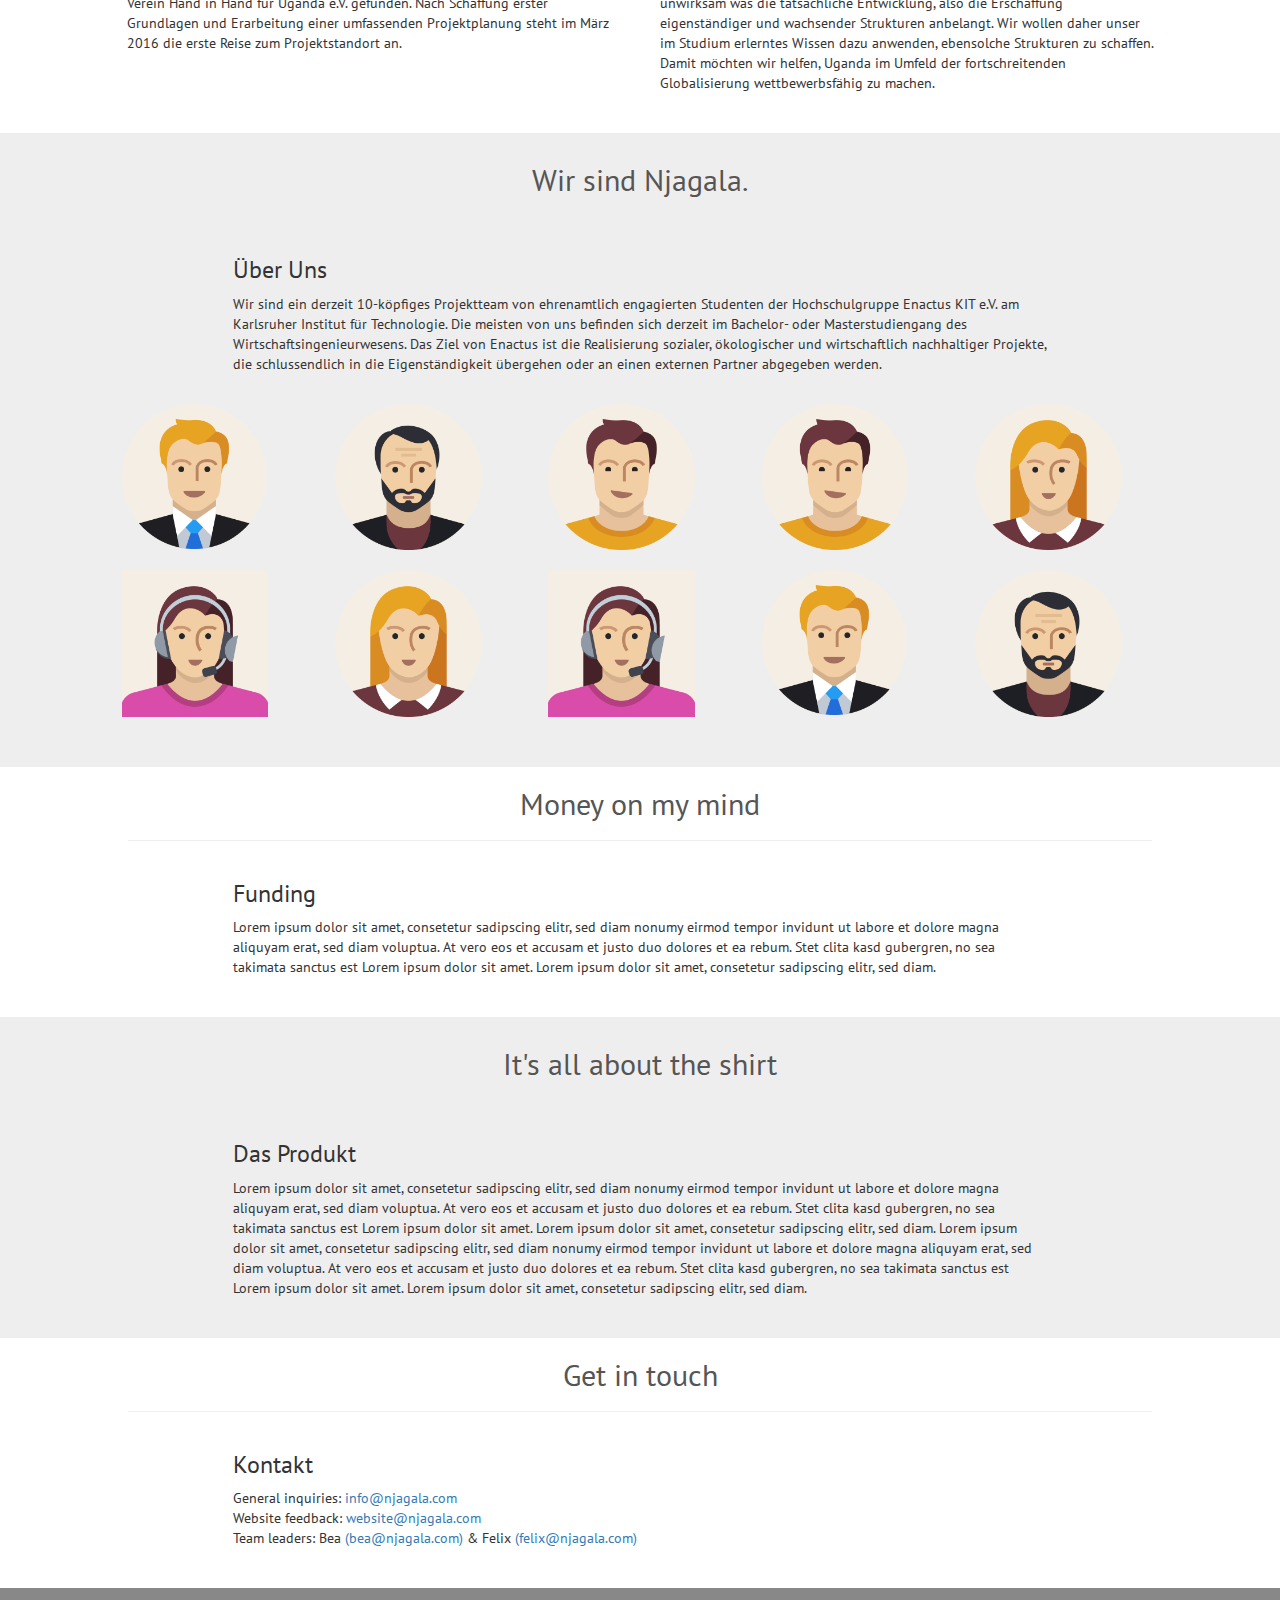
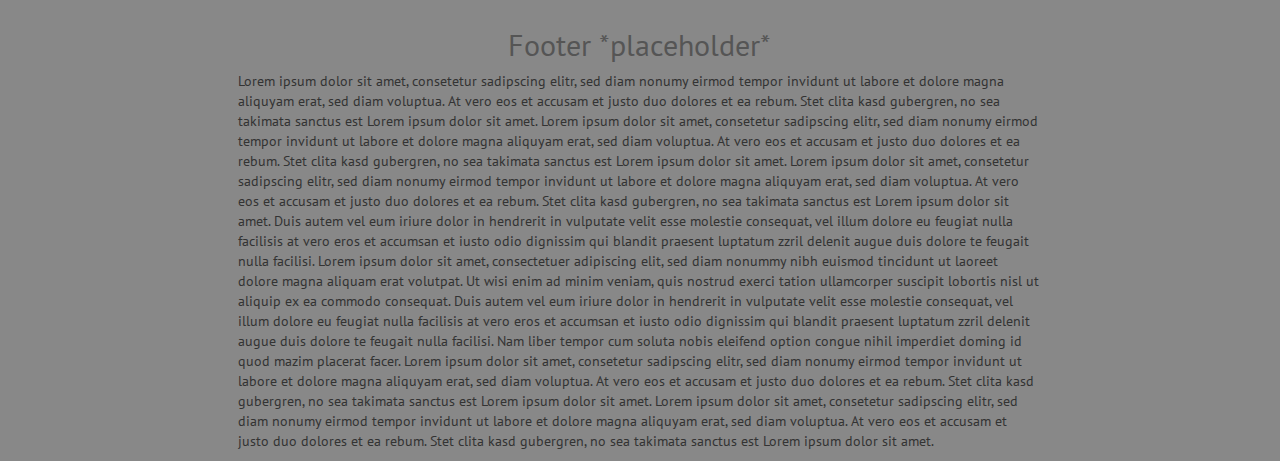
==== commit 182ffb73: "+ flipped 'G' on title logo" ====
--- a/index.htm
+++ b/index.htm
@@ -24,10 +24,13 @@
   <!-- Navigation Bar -->
    <div class="navigation-bar-wrapper">
      <div class="navigation-bar-background">
+       <img src="images/bark-cloth.png" class="navbar-bg-image">
+       <!-- <script>$(".navigation-bar-wrapper").backstretch("images/bark_cloth.png");</script> -->
+       <!-- <script>$(".navigation-bar-wrapper").backstretch("images/bark-cloth.png");</script> --> <!-- a little bigger -->
      </div>
     <header>
       <div id="logo">
-        <h1 id="title">N J A G A L A</h1>
+        <img id="title" src='images/logo.png' >
       </div>
       <nav>
         <ul class="navbar">
--- a/style/styles.css
+++ b/style/styles.css
@@ -60,7 +60,7 @@
 	left: 0px;
 	width: 100%;
 	height:100%;
-	background-color: #555;
+	background-color: #888;
 	opacity: 0.0;
 }
 
@@ -70,6 +70,21 @@
 	width: 100%;
 	height: 75px;
 	border-bottom: 2px solid #fff; /* text-color */
+
+	-webkit-touch-callout: none;
+	-webkit-user-select: none;
+	-khtml-user-select: none;
+	-moz-user-select: none;
+	-ms-user-select: none;
+	user-select: none;
+}
+
+.navbar-bg-image {
+	height: 100%;
+	min-width: 100%;
+	width: 1050px;
+	position: absolute;
+	top: 0px;
 }
 
 .image-container {
@@ -110,6 +125,7 @@
 	left: 50%;
 	margin-left: -50px;
 	overflow: hidden;
+	cursor: pointer;
 }
 
 header {
@@ -131,9 +147,9 @@
 	clear: both;
 }
 
-h1#title {
+#title {
 	display: inline;
-	color: #fff; /* text-color */
+	width: 200px;
 }
 
 /* -------------------- NAVIGATION BAR-------------------- */
@@ -187,7 +203,7 @@
 }
 
 .navbar li:hover ul li:first-of-type {
-	padding-top: 32px;
+	margin-top: 24px;
 	border-left: 2px solid #fff; /* text-color */
 }
 
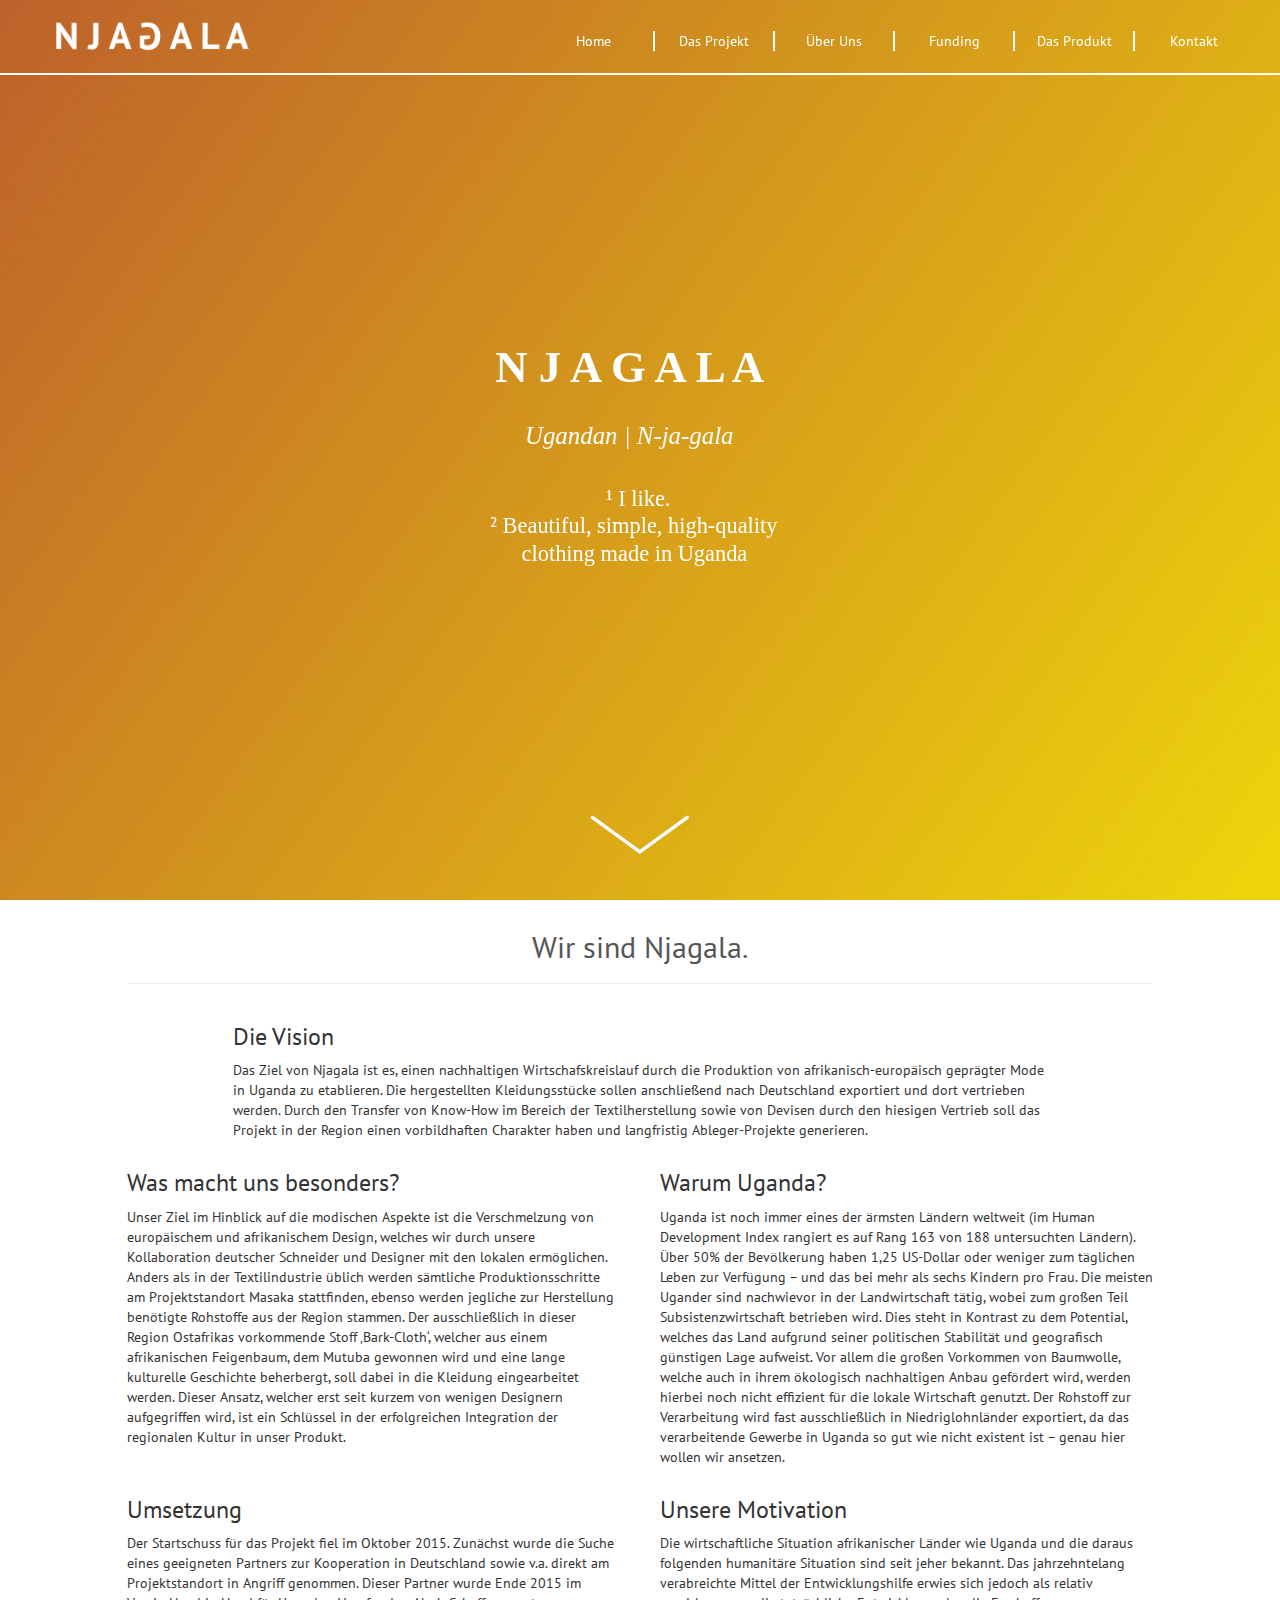
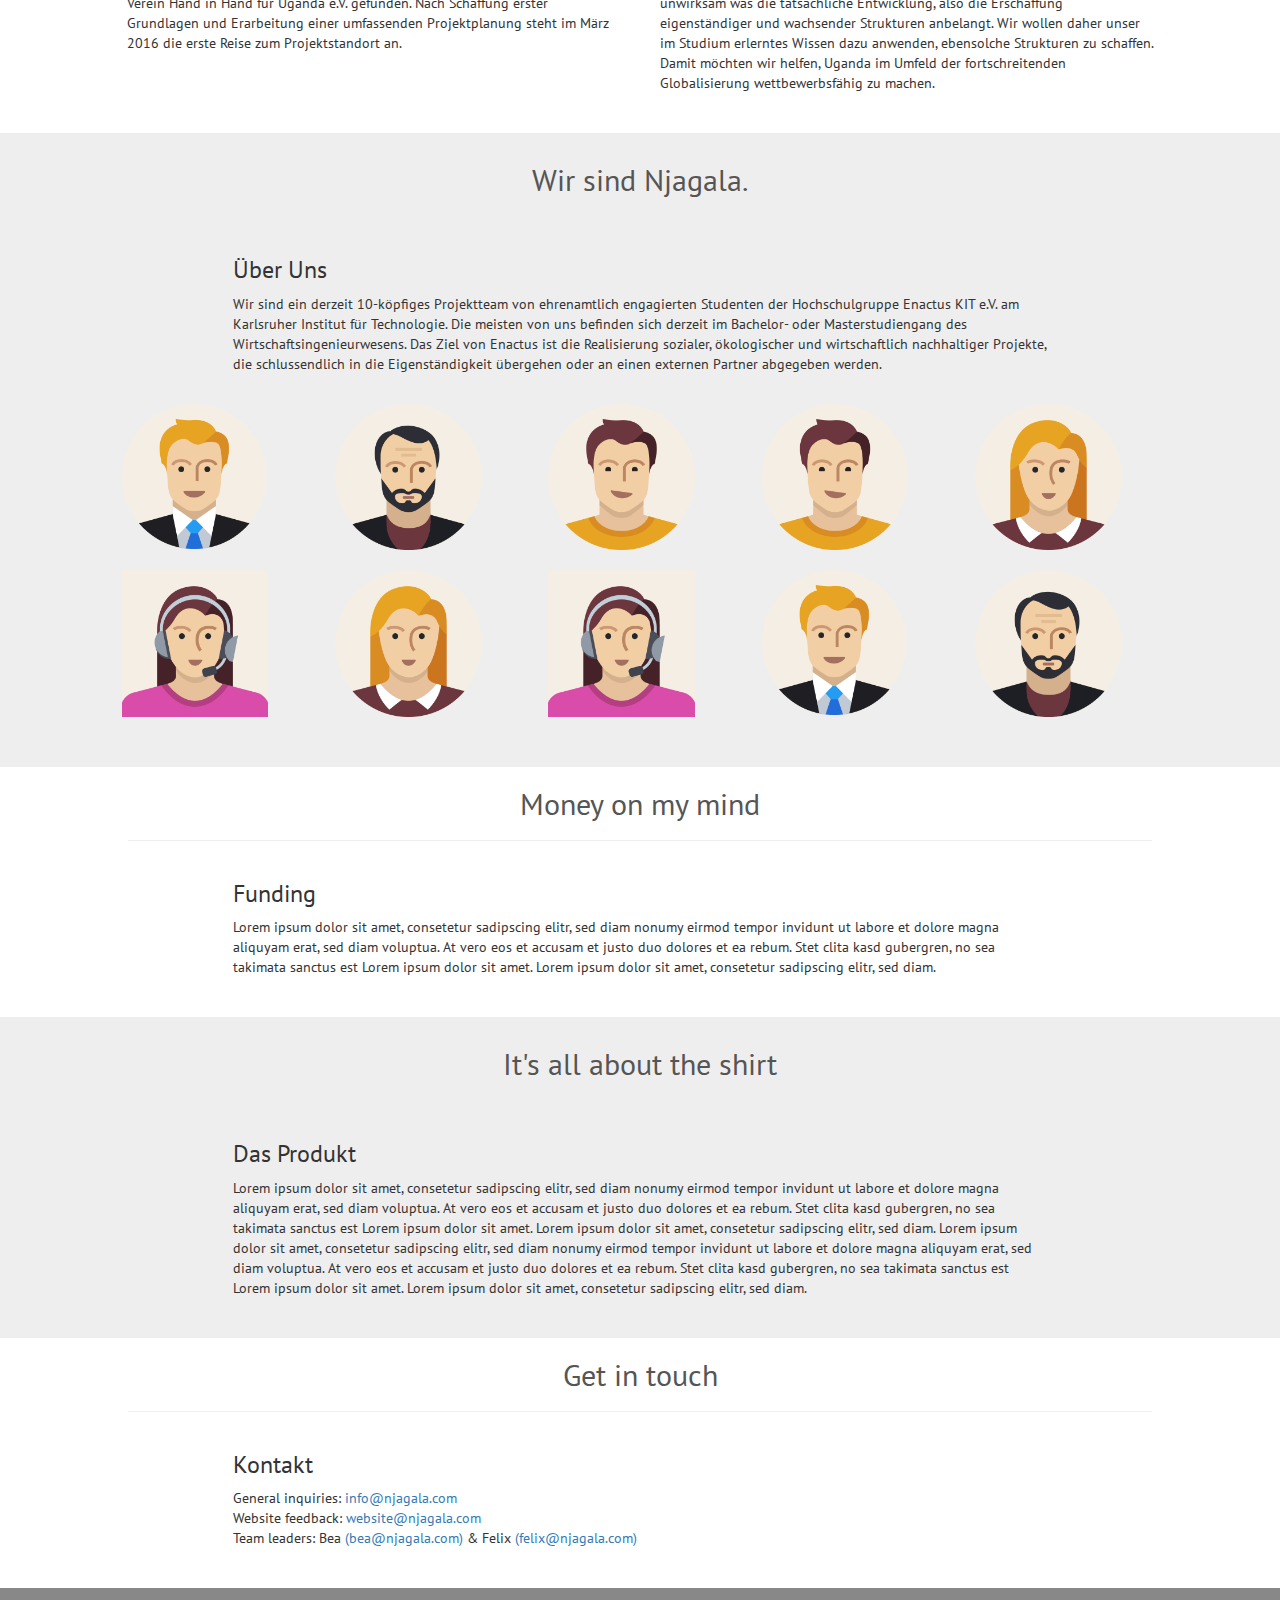
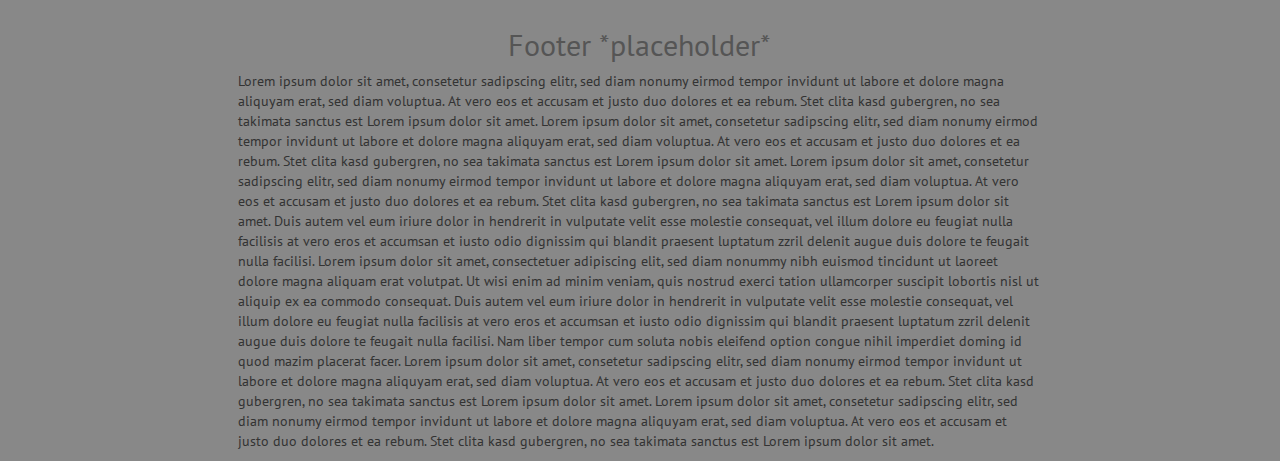
==== commit c3d9eef5: "+ cleaner code, minor fixes" ====
--- a/index.htm
+++ b/index.htm
@@ -24,9 +24,7 @@
   <!-- Navigation Bar -->
    <div class="navigation-bar-wrapper">
      <div class="navigation-bar-background">
-       <img src="images/bark-cloth.png" class="navbar-bg-image">
-       <!-- <script>$(".navigation-bar-wrapper").backstretch("images/bark_cloth.png");</script> -->
-       <!-- <script>$(".navigation-bar-wrapper").backstretch("images/bark-cloth.png");</script> --> <!-- a little bigger -->
+       <img src="images/barkkcloth.png" class="navbar-bg-image">
      </div>
     <header>
       <div id="logo">
@@ -58,7 +56,7 @@
   <div class="image-container">
     <script>$(".image-container").backstretch("images/background.jpeg");</script>
     <img id="image-text" src="images/text.svg">
-    <img id="down-arrow" src="images/down_arrow.png">
+    <img class="down-arrow" src="images/down_arrow.png">
   </div>
 
   <!-- Burger Menu for smaller devices -->
@@ -88,7 +86,7 @@
 
   </div>
 
-  <div id="rest-of-page">
+  <div class="rest-of-page">
     <div class="container full-width">
       <div class="row about-njagala-section">
         <h2 id="about-header">Wir sind Njagala.</h2>
--- a/style/styles.css
+++ b/style/styles.css
@@ -40,7 +40,7 @@
 	color: #555;
 }
 
-#rest-of-page {
+.rest-of-page {
 	background-color: white;
 	z-index: 0;
 	position: absolute;
@@ -117,7 +117,7 @@
 	}
 }
 
-img#down-arrow {
+img.down-arrow {
 	max-width: 100px;
 	height: auto;
 	position: absolute;
